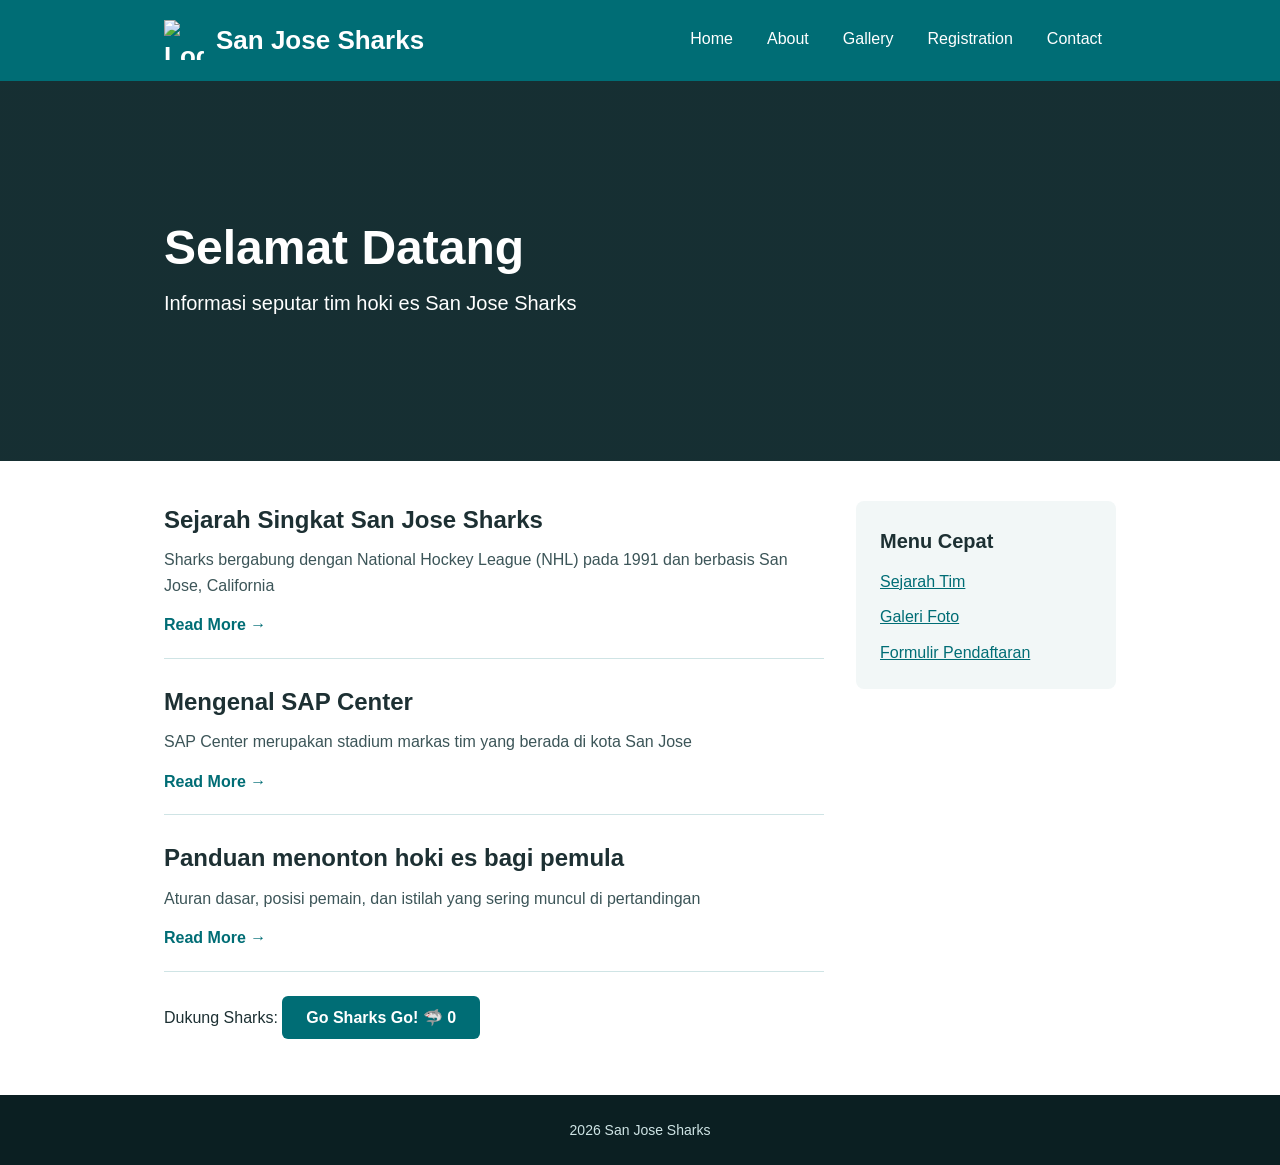
==== index.html @ 45877959 "Rename home.html to index.html" ====
<!DOCTYPE html>
<html lang="en">
<head>
    <meta charset="UTF-8">
    <meta name="viewport" content="width=device-width, initial-scale=1.0">
    <title>Home - San Jose Sharks</title>
    <link rel="icon" type="image/jpeg" href="images/sharkslogo.jpg">
    <link rel="stylesheet" href="stylecss.css">
</head>
<body>

<header>
    <div class="container">
        <div class="logo"><img src="images/sharkslogo.jpg" alt="Logo San Jose Sharks" width="40" height="40"><span>San Jose Sharks</span></div>
        <nav aria-label="Menu Utama">
            <ul>
                <li><a href="tugas_UTS_Nicky_Puji_Rahayu.html" class="on">Home</a></li>
                <li class="dropdown"><a href="artikel.html#about">About</a>
                    <ul class="submenu">
                        <li><a href="artikel.html#sejarah">Sejarah Tim</a></li>
                        <li><a href="pemain.html">Pemain</a></li>
                        <li><a href="pelatih.html">Pelatih</a></li>
                        <li><a href="fanhub.html">Fanhub</a></li>
                    </ul>
                </li>
                <li><a href="gallery.html">Gallery</a></li>
                <li><a href="registration.html">Registration</a></li>
                <li><a href="contact.html">Contact</a></li>
            </ul>
        </nav>
    </div>
</header>
 
<section class="hero">
    <div class="container">
        <h1>Selamat Datang</h1>
        <p>Informasi seputar tim hoki es San Jose Sharks</p>
    </div>
</section>
 
<div class="container content">
    <main>
        <article>
            <h2>Sejarah Singkat San Jose Sharks</h2>
            <p>Sharks bergabung dengan National Hockey League (NHL) pada 1991 dan berbasis San Jose, California</p>
            <a class="button" href="artikel.html#artikel1">Read More</a>
        </article>
 
        <article>
            <h2>Mengenal SAP Center</h2>
            <p>SAP Center merupakan stadium markas tim yang berada di kota San Jose</p>
           <a class="button" href="artikel2.html">Read More</a>
        </article>
 
        <article>
            <h2>Panduan menonton hoki es bagi pemula</h2>
            <p>Aturan dasar, posisi pemain, dan istilah yang sering muncul di pertandingan</p>
            <a class="button" href="artikel3.html">Read More</a>
        </article>

        <p>Dukung Sharks: <button id="dukung">Go Sharks Go! 🦈 0</button></p>
        <script src="javascript.js"></script>
    </main>
 
    <aside>
        <h3>Menu Cepat</h3>
        <ul>
            <li><a href="artikel.html#sejarah">Sejarah Tim</a></li>
            <li><a href="gallery.html">Galeri Foto</a></li>
            <li><a href="registration.html">Formulir Pendaftaran</a></li>
        </ul>
    </aside>
</div>
 
<footer>
    <p>2026 San Jose Sharks</p>
</footer>
 
</body>
</html>
---- stylecss.css ----
* { box-sizing: border-box; }
 
body { margin: 0; font-family: Verdana, sans-serif; color: #1d3033; line-height: 1.6; }
a { color: #006D75; }
html { scroll-behavior: smooth; }
 

.container { max-width: 1000px; margin: 0 auto; padding: 0 24px; }
 

header { background: #006D75; color: #fff; }
header .container { display: flex; align-items: center; justify-content: space-between; flex-wrap: wrap; gap: 12px; padding-top: 16px; padding-bottom: 16px; }
.logo { display: flex; align-items: center; gap: 12px; font-size: 26px; font-weight: bold; }
nav ul { list-style: none; margin: 0; padding: 0; display: flex; gap: 6px; flex-wrap: wrap; }
nav a { display: block; color: #fff; text-decoration: none; padding: 10px 14px; border-bottom: 3px solid transparent; }
nav a:hover { border-bottom-color: #fff; }
.dropdown { position: relative; }
.submenu { display: none; position: absolute; top: 100%; left: 0; width: 180px; background: #fff; flex-direction: column; gap: 0; box-shadow: 0 6px 18px rgba(0,0,0,.25); z-index: 10; }
.submenu a { color: #0B1F22; border-bottom: none; }
.submenu a:hover { background: #F2F7F7; }
.dropdown:hover .submenu, .dropdown:focus-within .submenu { display: flex; }
 

.hero { min-height: 380px; display: flex; align-items: center; color: #fff;
  background-color: #27474B;
  background-image: linear-gradient(rgba(11,31,34,.6), rgba(11,31,34,.6)), url("images/sharksposter.jpg");
  background-size: cover; background-position: center; }
.hero .container { width: 100%; padding-top: 48px; padding-bottom: 48px; }
.hero h1 { font-size: 48px; line-height: 1.1; margin: 0 0 12px; }
.hero p { font-size: 20px; margin: 0; max-width: 560px; }
 

.page-title { background: #0B1F22; color: #fff; padding: 36px 0; }
.page-title h1 { margin: 0; font-size: 36px; }
 

.content { display: flex; gap: 32px; flex-wrap: wrap; align-items: flex-start; padding-top: 40px; padding-bottom: 40px; }
main { flex: 1 1 560px; min-width: 0; }
aside { flex: 0 1 260px; min-width: 220px; background: #F2F7F7; border-radius: 8px; padding: 24px; }
aside h3 { margin: 0 0 12px; font-size: 20px; }
aside ul { list-style: none; margin: 0; padding: 0; display: flex; flex-direction: column; gap: 10px; }
 
/* Artikel */
article { border-bottom: 1px solid #CFE4E5; padding-bottom: 20px; margin-bottom: 24px; }
article::after { content: ""; display: block; clear: both; }
article h2 { margin: 0 0 8px; font-size: 24px; }
article p { margin: 0 0 14px; color: #3C5558; }
 

.thumb { float: left; width: 320px; height: 220px; object-fit: cover; border-radius: 6px; margin: 4px 20px 12px 0; }
 

.button { display: inline-block; color: #006D75; font-weight: bold; text-decoration: none; background: none; padding: 0; border: none; }
.button::after { content: " \2192"; }
.button:hover { text-decoration: underline; }
 

button.button { background: #006D75; color: #fff; padding: 12px 24px; border-radius: 6px; font-size: 16px; cursor: pointer; }
button.button::after { content: ""; }
button.button:hover { background: #0B1F22; text-decoration: none; }
 

.gallery { display: grid; grid-template-columns: repeat(auto-fit, minmax(180px, 1fr)); gap: 12px; }
.photo { height: 150px; background: #CFE4E5; border-radius: 8px; display: flex; align-items: center; justify-content: center; }
form label { display: block; font-weight: bold; margin: 16px 0 6px; }
form input, form textarea { width: 100%; padding: 10px; border: 1px solid #9FC9CC; border-radius: 6px; font: inherit; }
form button { margin-top: 20px; }
 
/* Footer */
footer { background: #0B1F22; color: #CFE4E5; text-align: center; padding: 24px; font-size: 14px; }
footer p { margin: 0; }

table {
    width: 100%;
    border-collapse: separate;
    border-spacing: 0;
    margin-top: 12px;
    border: 1px solid #CFE4E5;
    border-radius: 8px;
    overflow: hidden;
    font-family: Arial, Helvetica, sans-serif;
    font-size: 16px;
}

th, td {
    text-align: left;
    padding: 12px 16px;
}

th {
    background: #006D75;
    color: #fff;
}

td {
    border-top: 1px solid #CFE4E5;
}

tbody tr:nth-child(even) {
    background: #F2F7F7;
}

tbody tr:hover {
    background: #E1EFF0;
}

td:first-child, th:first-child {
    width: 100px;
    text-align: center;
}

.simple-form { max-width: 600px; }
.simple-form label { display: block; font-weight: bold; margin: 18px 0 6px; }
.simple-form input, .simple-form textarea { width: 100%; padding: 12px; border: 1px solid #006D75; border-radius: 4px; font: inherit; background: #fff; }
.simple-form input:focus, .simple-form textarea:focus { outline: 3px solid #1a9be6; outline-offset: 0; }
.send { margin-top: 22px; background: #006D75; color: #fff; border: none; border-radius: 6px; padding: 12px 28px; font-size: 16px; font-weight: bold; cursor: pointer; }
.send:hover { background: #0B1F22; }

#dukung {
    background: #006D75;
    color: #fff;
    border: none;
    border-radius: 6px;
    padding: 12px 24px;
    font-size: 16px;
    font-weight: bold;
    cursor: pointer;
}
#dukung:hover { background: #0B1F22; }

#dukung { transition: transform 0.15s; }
#dukung:hover { transform: scale(1.06); }
#dukung:active { transform: scale(0.95); }

.pop { animation: pop 0.4s ease; }

@keyframes pop {
    0%   { transform: scale(1); }
    50%  { transform: scale(1.3) rotate(-4deg); }
    100% { transform: scale(1); }
}
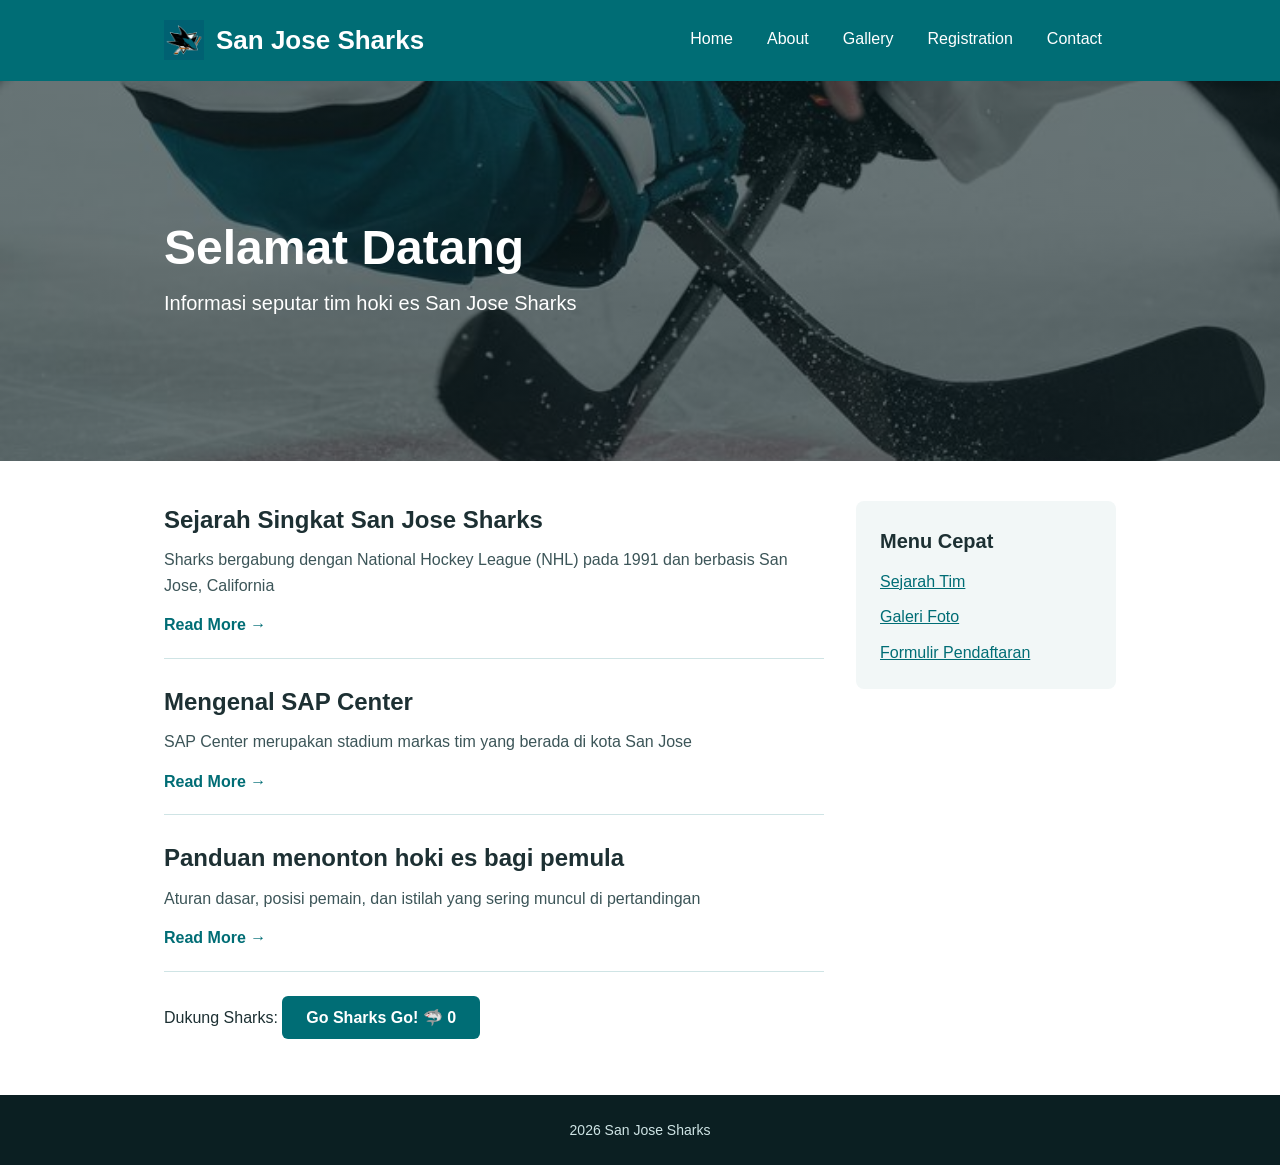
==== commit 6540c394: "Add files via upload" ====
--- a/index.html
+++ b/index.html
@@ -14,7 +14,7 @@
         <div class="logo"><img src="images/sharkslogo.jpg" alt="Logo San Jose Sharks" width="40" height="40"><span>San Jose Sharks</span></div>
         <nav aria-label="Menu Utama">
             <ul>
-                <li><a href="tugas_UTS_Nicky_Puji_Rahayu.html" class="on">Home</a></li>
+                <li><a href="index.html" class="on">Home</a></li>
                 <li class="dropdown"><a href="artikel.html#about">About</a>
                     <ul class="submenu">
                         <li><a href="artikel.html#sejarah">Sejarah Tim</a></li>
@@ -77,4 +77,4 @@
 </footer>
  
 </body>
-</html>
+</html>
